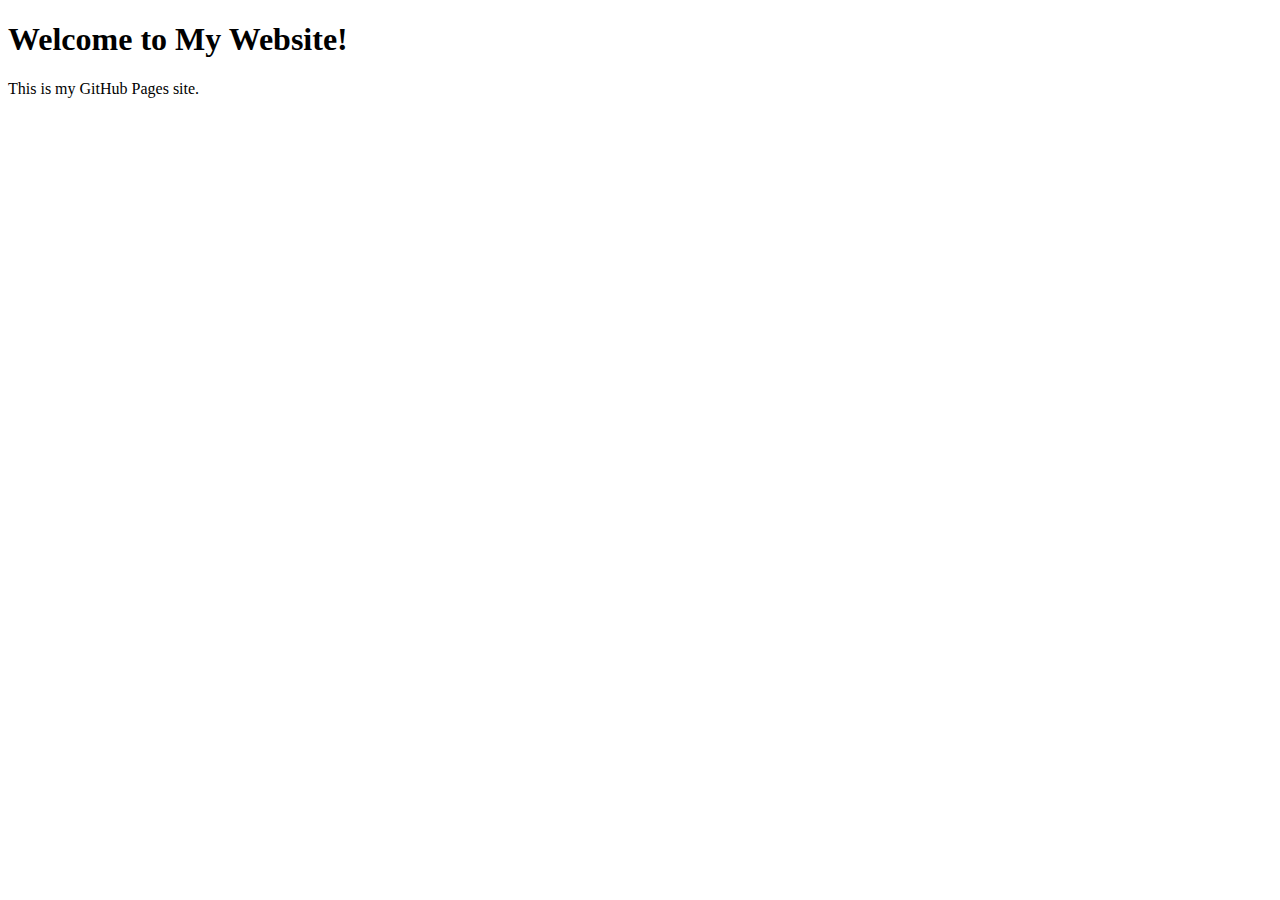
==== index.html @ dcc4a657 "add index" ====
<!DOCTYPE html>
<html lang="en">
<head>
    <meta charset="UTF-8">
    <meta name="viewport" content="width=device-width, initial-scale=1.0">
    <title>My Website</title>
</head>
<body>
    <h1>Welcome to My Website!</h1>
    <p>This is my GitHub Pages site.</p>
</body>
</html>
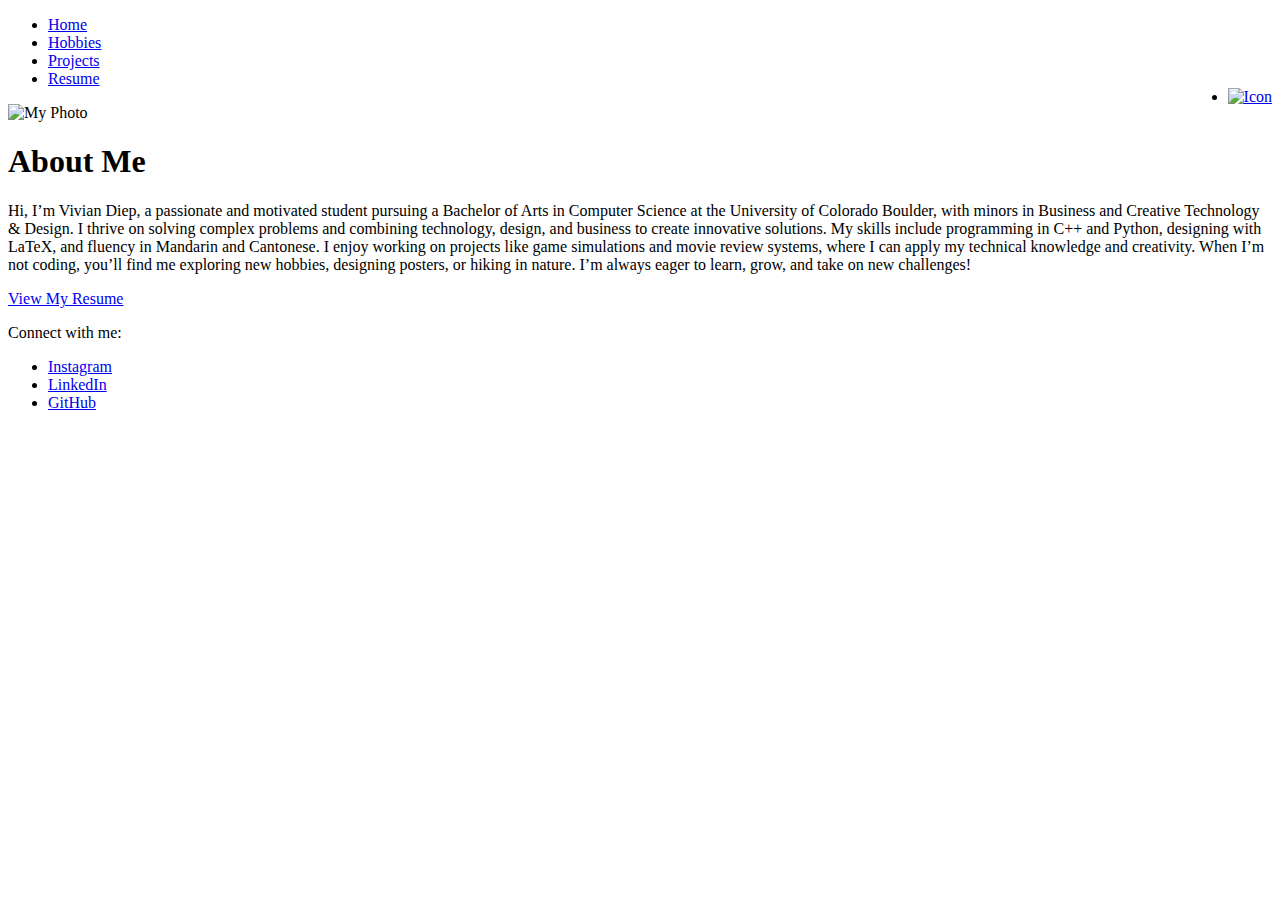
==== commit 4c014fb9: "fix index" ====
--- a/index.html
+++ b/index.html
@@ -3,10 +3,44 @@
 <head>
     <meta charset="UTF-8">
     <meta name="viewport" content="width=device-width, initial-scale=1.0">
-    <title>My Website</title>
+    <title>Home - My Personal Website</title>
+    <link rel="stylesheet" href="../resources/css/style.css">
+    <link rel="icon" href="../resources/img/favicon.ico">
 </head>
 <body>
-    <h1>Welcome to My Website!</h1>
-    <p>This is my GitHub Pages site.</p>
-</body>
-</html>
+    <!-- Navigation Bar -->
+    <nav>
+        <ul>
+            <li><a href="home.html">Home</a></li>
+            <li><a href="hobbies.html">Hobbies</a></li>
+            <li><a href="projects.html">Projects</a></li>
+            <li><a href="resume.html">Resume</a></li>
+            <li style="float:right"><a href="#"><img src="../resources/img/icon.svg" alt="Icon" width="20"></a></li>
+        </ul>
+    </nav>
+
+    <!-- Main Content -->
+    <div class="container">
+        <img src="../resources/img/myimage.jpeg" alt="My Photo" class="profile-img">
+        <div class="description">
+            <h1>About Me</h1>
+            <p>Hi, I’m Vivian Diep, a passionate and motivated student pursuing a Bachelor of Arts in Computer Science at the University of Colorado Boulder, with minors in Business and Creative Technology & Design. I thrive on solving complex problems and combining technology, design, and business to create innovative solutions. My skills include programming in C++ and Python, designing with LaTeX, and fluency in Mandarin and Cantonese. I enjoy working on projects like game simulations and movie review systems, where I can apply my technical knowledge and creativity. When I’m not coding, you’ll find me exploring new hobbies, designing posters, or hiking in nature. I’m always eager to learn, grow, and take on new challenges!</p>
+            <a href="resume.html" class="resume-link">View My Resume</a>
+        </div>
+    </div>
+
+    <!-- Footer -->
+    <footer>
+        <p>Connect with me:</p>
+        <ul>
+            <li>
+                <a href="https://www.instagram.com/viviann.diep/" target="_blank">Instagram</a>
+            </li>
+            <li>
+                <a href="https://www.linkedin.com/in/vivian-diep-b1761a28b" target="_blank">LinkedIn</a>
+            </li>
+            <li>
+                <a href="https://github.com/vdiep910" target="_blank">GitHub</a>
+            </li>
+        </ul>
+    </footer>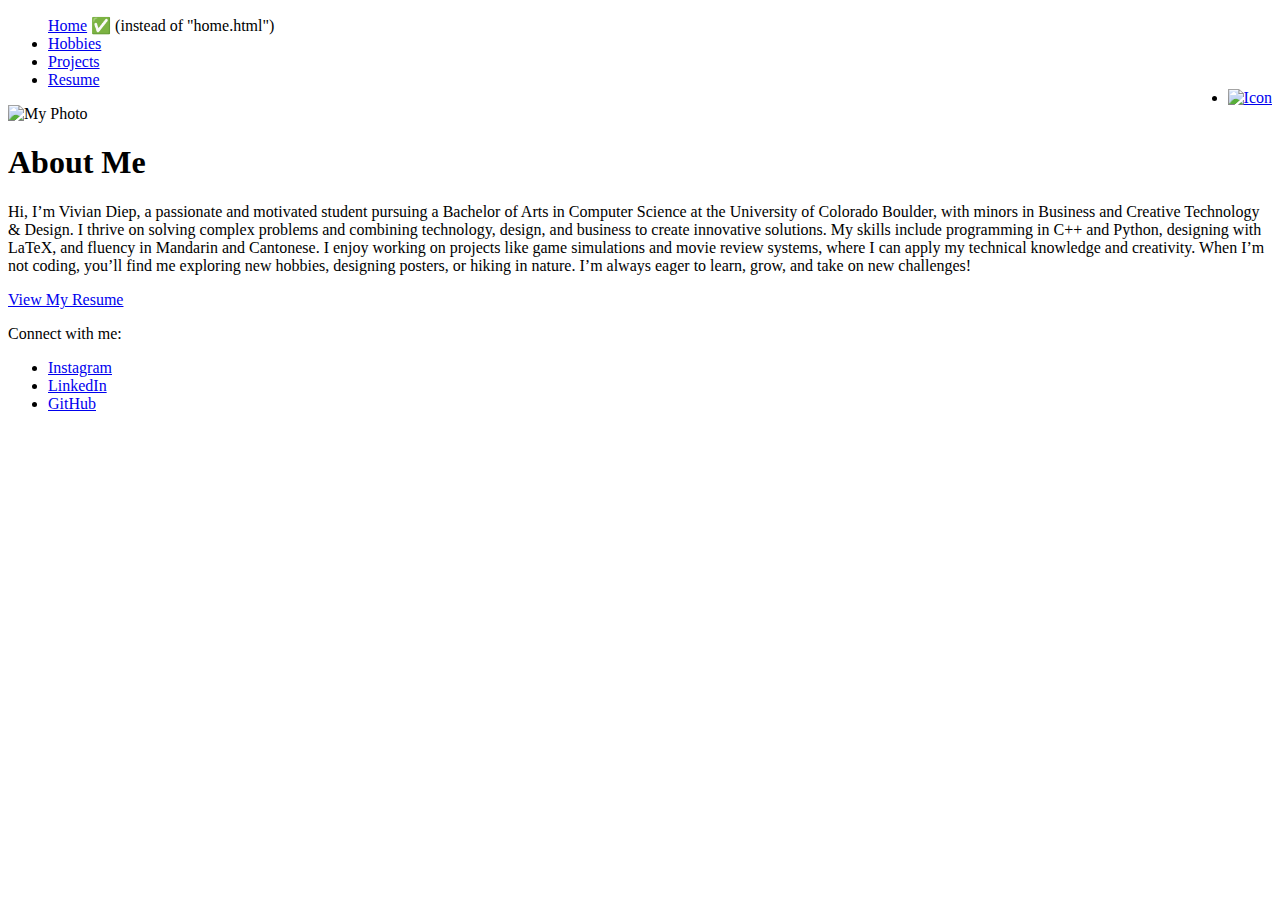
==== commit ece4ffc9: "fix index" ====
--- a/index.html
+++ b/index.html
@@ -11,7 +11,7 @@
     <!-- Navigation Bar -->
     <nav>
         <ul>
-            <li><a href="home.html">Home</a></li>
+            <a href="index.html">Home</a>  ✅ (instead of "home.html")
             <li><a href="hobbies.html">Hobbies</a></li>
             <li><a href="projects.html">Projects</a></li>
             <li><a href="resume.html">Resume</a></li>
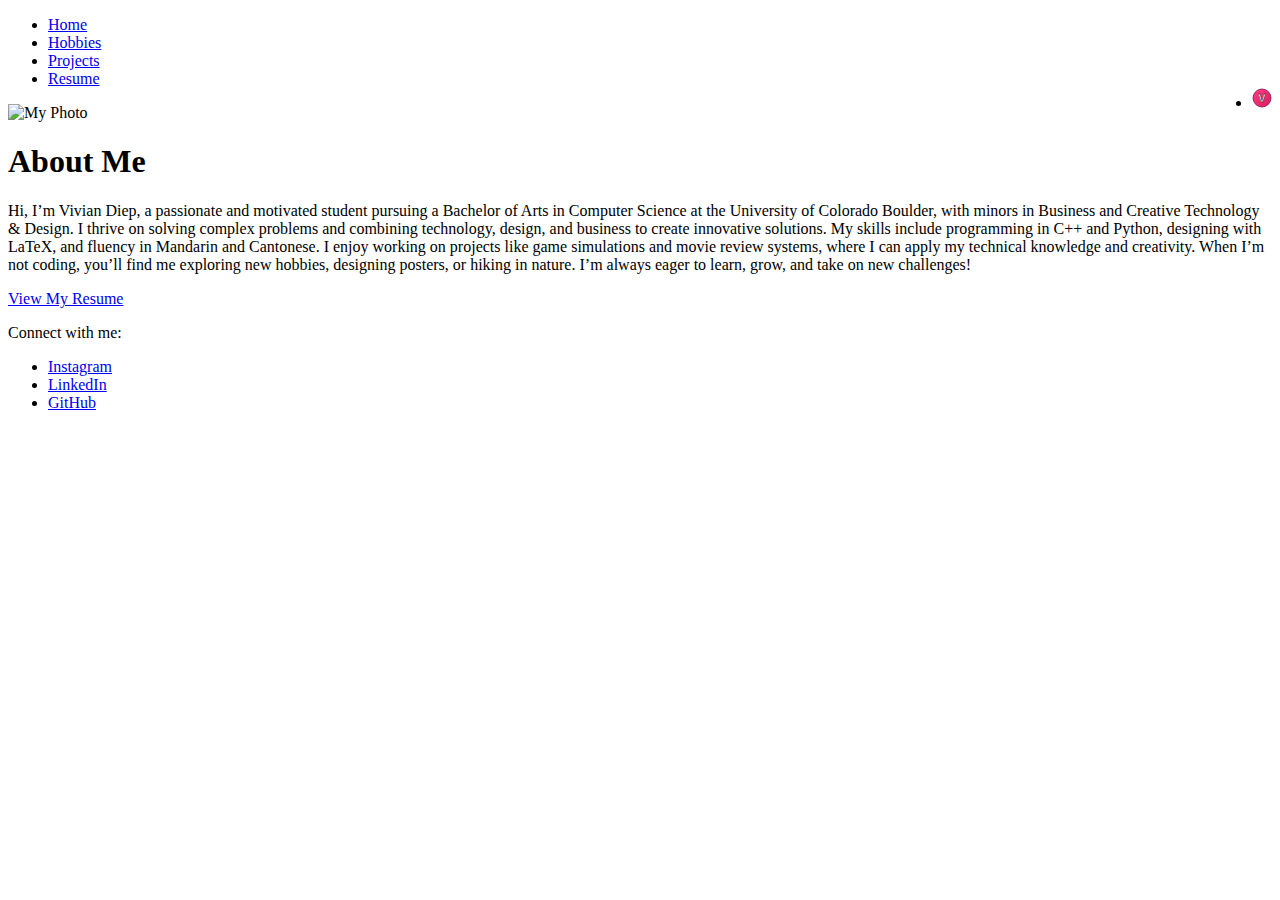
==== commit 6fcd2dc9: "fix index" ====
--- a/index.html
+++ b/index.html
@@ -11,11 +11,13 @@
     <!-- Navigation Bar -->
     <nav>
         <ul>
-            <a href="index.html">Home</a>  ✅ (instead of "home.html")
-            <li><a href="hobbies.html">Hobbies</a></li>
-            <li><a href="projects.html">Projects</a></li>
-            <li><a href="resume.html">Resume</a></li>
-            <li style="float:right"><a href="#"><img src="../resources/img/icon.svg" alt="Icon" width="20"></a></li>
+            <li><a href="index.html">Home</a></li>
+            <li><a href="submission/views/hobbies.html">Hobbies</a></li>
+            <li><a href="submission/views/projects.html">Projects</a></li>
+            <li><a href="submission/views/resume.html">Resume</a></li>
+            <li style="float:right">
+                <a href="#"><img src="submission/resources/img/icon.svg" alt="Icon" width="20"></a>
+            </li>
         </ul>
     </nav>
 
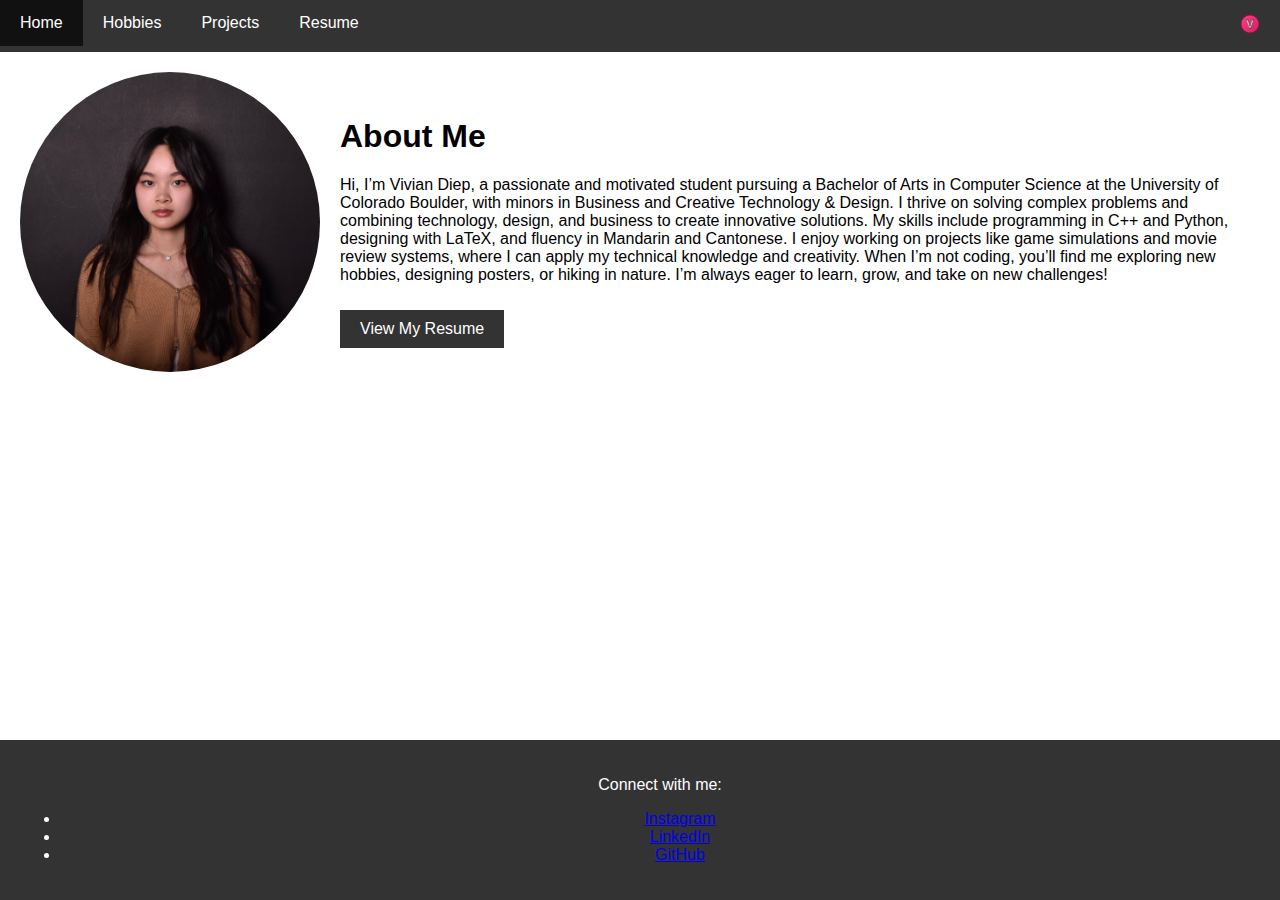
==== commit 1eaee8e6: "fix index" ====
--- a/index.html
+++ b/index.html
@@ -4,8 +4,8 @@
     <meta charset="UTF-8">
     <meta name="viewport" content="width=device-width, initial-scale=1.0">
     <title>Home - My Personal Website</title>
-    <link rel="stylesheet" href="../resources/css/style.css">
-    <link rel="icon" href="../resources/img/favicon.ico">
+    <link rel="stylesheet" href="submission/resources/css/style.css">
+    <link rel="icon" href="submission/resources/img/favicon.ico">
 </head>
 <body>
     <!-- Navigation Bar -->
@@ -23,11 +23,11 @@
 
     <!-- Main Content -->
     <div class="container">
-        <img src="../resources/img/myimage.jpeg" alt="My Photo" class="profile-img">
+        <img src="submission/resources/img/myimage.jpeg" alt="My Photo" class="profile-img">
         <div class="description">
             <h1>About Me</h1>
             <p>Hi, I’m Vivian Diep, a passionate and motivated student pursuing a Bachelor of Arts in Computer Science at the University of Colorado Boulder, with minors in Business and Creative Technology & Design. I thrive on solving complex problems and combining technology, design, and business to create innovative solutions. My skills include programming in C++ and Python, designing with LaTeX, and fluency in Mandarin and Cantonese. I enjoy working on projects like game simulations and movie review systems, where I can apply my technical knowledge and creativity. When I’m not coding, you’ll find me exploring new hobbies, designing posters, or hiking in nature. I’m always eager to learn, grow, and take on new challenges!</p>
-            <a href="resume.html" class="resume-link">View My Resume</a>
+            <a href="submission/views/resume.html" class="resume-link">View My Resume</a>
         </div>
     </div>
 
@@ -45,4 +45,6 @@
                 <a href="https://github.com/vdiep910" target="_blank">GitHub</a>
             </li>
         </ul>
-    </footer>+    </footer>
+</body>
+</html>--- a/submission/resources/css/style.css
+++ b/submission/resources/css/style.css
@@ -0,0 +1,162 @@
+/* General Styles */
+body {
+    font-family: Arial, sans-serif;
+    margin: 0;
+    padding: 0;
+}
+
+nav ul {
+    list-style-type: none;
+    margin: 0;
+    padding: 0;
+    overflow: hidden;
+    background-color: #333;
+}
+
+nav ul li {
+    float: left;
+}
+
+nav ul li a {
+    display: block;
+    color: white;
+    text-align: center;
+    padding: 14px 20px;
+    text-decoration: none;
+}
+
+nav ul li a:hover {
+    background-color: #111;
+}
+
+/* Home Page Styles */
+.container {
+    display: flex;
+    align-items: center;
+    padding: 20px;
+}
+
+.profile-img {
+    width: 300px; 
+    height: 300px; 
+    border-radius: 50%; 
+    object-fit: cover; 
+    margin-right: 20px; 
+}
+
+.resume-link {
+    display: inline-block;
+    margin-top: 10px;
+    padding: 10px 20px;
+    background-color: #333;
+    color: white;
+    text-decoration: none;
+}
+
+/* Hobbies Page Styles */
+.hobbies-container {
+    display: flex;
+    justify-content: space-around;
+    padding: 20px;
+    padding-bottom: 190px; 
+}
+
+.card {
+    width: 30%;
+    text-align: center;
+    box-shadow: 0 4px 8px rgba(0, 0, 0, 0.2);
+    padding: 10px;
+}
+
+.card img {
+    width: 100%;
+    height: auto;
+}
+
+/* Projects Page Styles */
+.projects-container {
+    display: flex;
+    justify-content: space-around;
+    padding: 20px;
+}
+
+.project-card {
+    width: 30%;
+    text-align: center;
+    box-shadow: 0 4px 8px rgba(0, 0, 0, 0.2);
+    padding: 10px;
+}
+
+.project-card img {
+    width: 100%;
+    height: auto;
+}
+
+/* Footer Styles */
+footer {
+    text-align: center;
+    padding: 20px;
+    background-color: #333;
+    color: white;
+    position: fixed;
+    bottom: 0;
+    width: 100%;
+}
+
+/* Resume Page Styles */
+.resume-container {
+    padding: 20px;
+    max-width: 800px;
+    margin: 0 auto;
+    padding-bottom: 40px; 
+}
+
+
+.resume-container h1 {
+    text-align: center;
+    margin-bottom: 10px;
+}
+
+.resume-container h2 {
+    border-bottom: 2px solid #333;
+    padding-bottom: 5px;
+    margin-top: 20px;
+}
+
+.resume-container ul {
+    list-style-type: disc;
+    margin-left: 20px;
+}
+
+.resume-container ul li {
+    margin-bottom: 10px;
+}
+
+.resume-container a {
+    color: #0077b5;
+    text-decoration: none;
+}
+
+.resume-container a:hover {
+    text-decoration: underline;
+}
+
+button {
+    background-color: #0077b5; /* LinkedIn blue */
+    color: white;
+    padding: 10px 20px;
+    border: none;
+    border-radius: 5px;
+    cursor: pointer;
+    font-size: 16px;
+}
+
+button:hover {
+    background-color: #005f8b; /* Darker blue on hover */
+}
+
+.download-container {
+    text-align: center; 
+    margin-top: 20px;
+    padding-bottom: 300px; /* Prevents footer overlap */
+}
